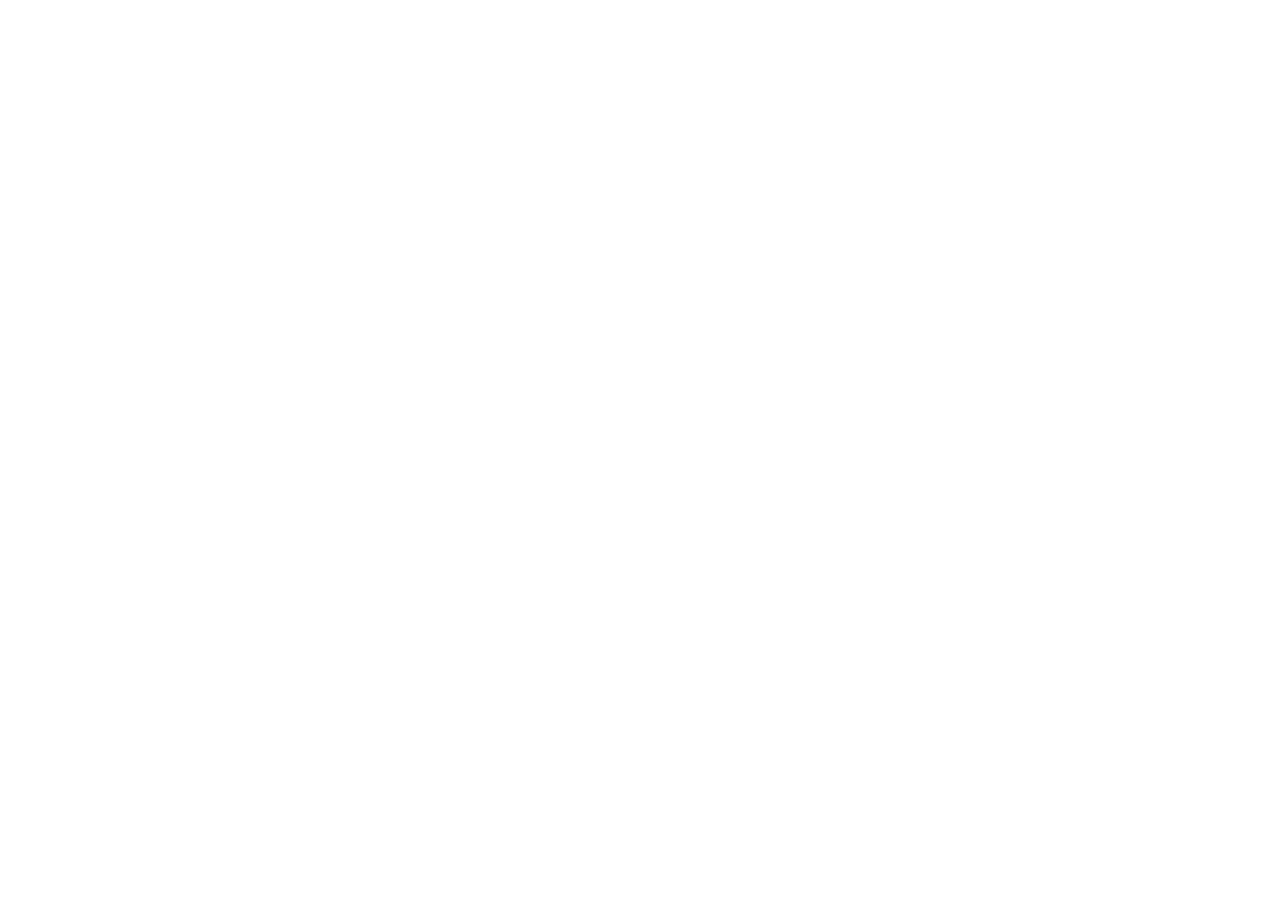
==== HTML/about.html @ 048c6456 "four files added" ====
<!DOCTYPE html>
<html lang="en">
<head>
    <meta charset="UTF-8">
    <meta name="viewport" content="width=device-width, initial-scale=1.0">
    <title>About us</title>
</head>
<body>
    
</body>
</html>
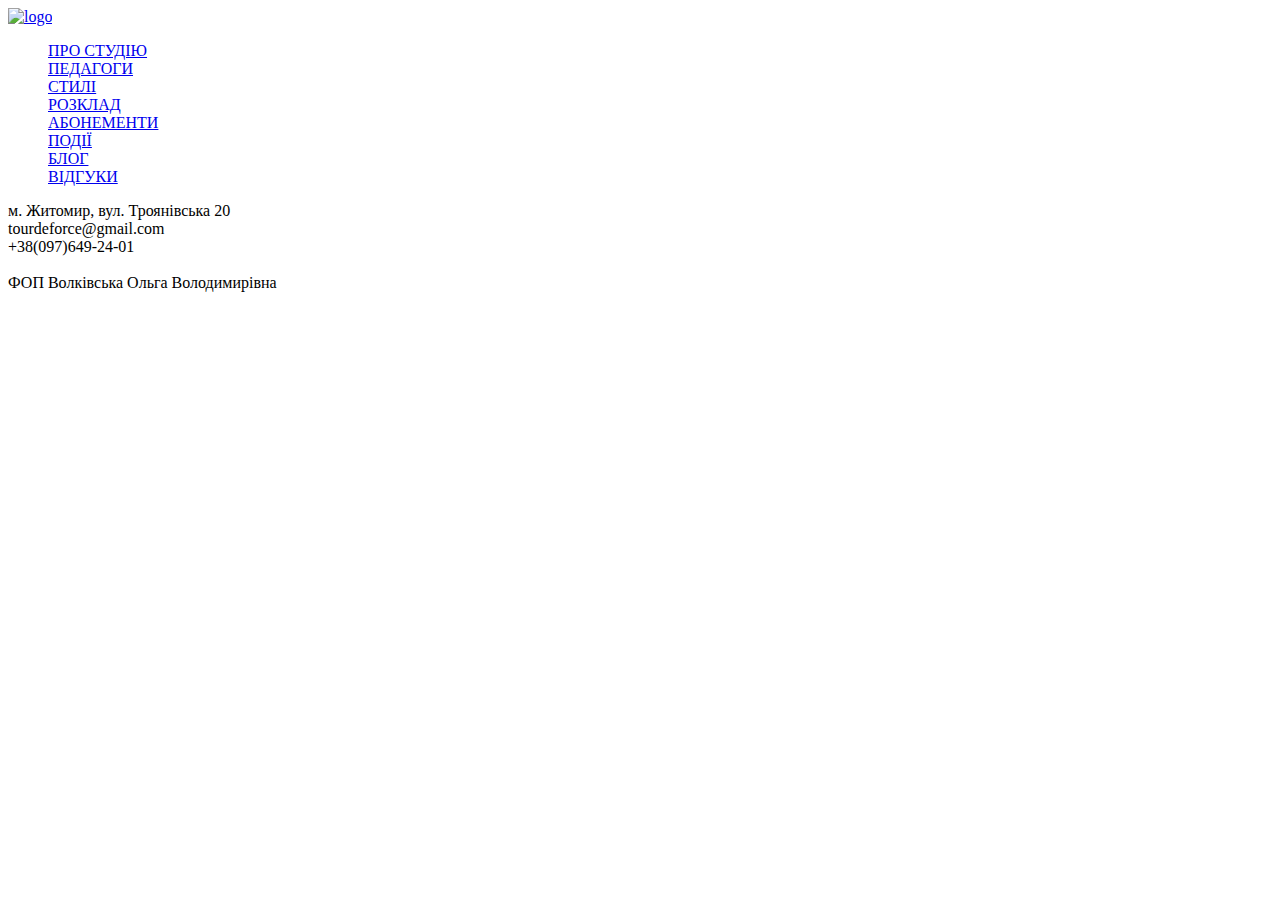
==== commit ffb38eca: "=" ====
--- a/HTML/about.html
+++ b/HTML/about.html
@@ -3,9 +3,78 @@
 <head>
     <meta charset="UTF-8">
     <meta name="viewport" content="width=device-width, initial-scale=1.0">
-    <title>About us</title>
+    <title>Про студію</title>
+    <link rel="icon" type="image/x-icon" href="image/лого.png">
+
+    <link rel="preconnect" href="https://fonts.googleapis.com">
+    <link rel="preconnect" href="https://fonts.gstatic.com" crossorigin>
+    <link href="https://fonts.googleapis.com/css2?family=Exo+2:ital,wght@0,100..900;1,100..900&display=swap" rel="stylesheet">
+
+    <link rel="stylesheet" href="style_base.css">
 </head>
 <body>
-    
+
+    <header class="header">
+        <div class="container">
+            
+            <nav class="header-nav">
+                <a class="logo" href="index.html">
+                    <img class="logo" src="./image/лого.png" alt="logo">
+                </a>
+                
+                <ul class="menu" style="list-style-type:none;">
+                    <li class="menu-item">
+                        <a class="menu-link" href="about.html">ПРО СТУДІЮ</a>
+                    </li>
+                    <li class="menu-item">
+                        <a class="menu-link" href="teachers.html">ПЕДАГОГИ</a>
+                    </li>
+                    <li class="menu-item">
+                        <a class="menu-link" href="styles.html">СТИЛІ</a>
+                    </li>
+                    <li class="menu-item">
+                        <a class="menu-link" href="schedule.html">РОЗКЛАД</a>
+                    </li>
+                    <li class="menu-item">
+                        <a class="menu-link" href="abonements.html">АБОНЕМЕНТИ</a>
+                    </li>
+                    <li class="menu-item">
+                        <a class="menu-link" href="events.html">ПОДІЇ</a>
+                    </li>
+                    <li class="menu-item">
+                        <a class="menu-link" href="blog.html">БЛОГ</a>
+                    </li>
+                    <li class="menu-item">
+                        <a class="menu-link" href="review.html">ВІДГУКИ</a>
+                    </li>
+                </ul>
+                <div class="header-media">
+                    <a class="instagram" href="https://www.instagram.com/tour_de_force_dance/">
+                        <!-- <img src="image/color-pink.png" alt="instagram" style="width:45px;height:45px;"> -->                     
+                    </a>
+                    <a class="tiktok" href="https://www.tiktok.com/@tourdeforce">
+                        <!-- <img src="./image/tiktok.png" alt="tiktok" style="width:40px;height:40px;"> -->
+                    </a>
+                    <a class="telegram" href="https://t.me/tour_de_force_dance">
+                        <!-- <img src="./image/tg.png" alt="telegram" style="width:40px;height:40px;"> -->
+                    </a>
+                </div>
+            </nav>
+        </div>      
+    </header>
+
+    <main>
+
+    </main>
+
+    <footer>
+        <section class="footer">
+            <div class="container">
+                <p class="info">м. Житомир, вул. Троянівська 20 <br> tourdeforce@gmail.com <br> +38(097)649-24-01 <br><br> ФОП Волківська Ольга Володимирівна</p>
+            </div>
+            <div class="map"><iframe src="https://www.google.com/maps/embed?pb=!1m18!1m12!1m3!1d2551.028340713801!2d28.639013076391418!3d50.25405497155536!2m3!1f0!2f0!3f0!3m2!1i1024!2i768!4f13.1!3m3!1m2!1s0x472c656935930851%3A0x15bd9f535495fdb!2z0KLQsNC90YbRliDQltC40YLQvtC80LjRgCwg0KLQsNC90YbRjtCy0LDQu9GM0L3QsCDQvNCw0LnRgdGC0LXRgNC90Y8gIlRvdXIgZGUgRm9yY2UiINCyINCW0LjRgtC-0LzQuNGA0ZY!5e0!3m2!1suk!2sua!4v1726518008517!5m2!1suk!2sua" width="400" height="300" style="border:0;" allowfullscreen="" loading="lazy" referrerpolicy="no-referrer-when-downgrade"></iframe></div>
+        </section>
+    </footer>
+
 </body>
 </html>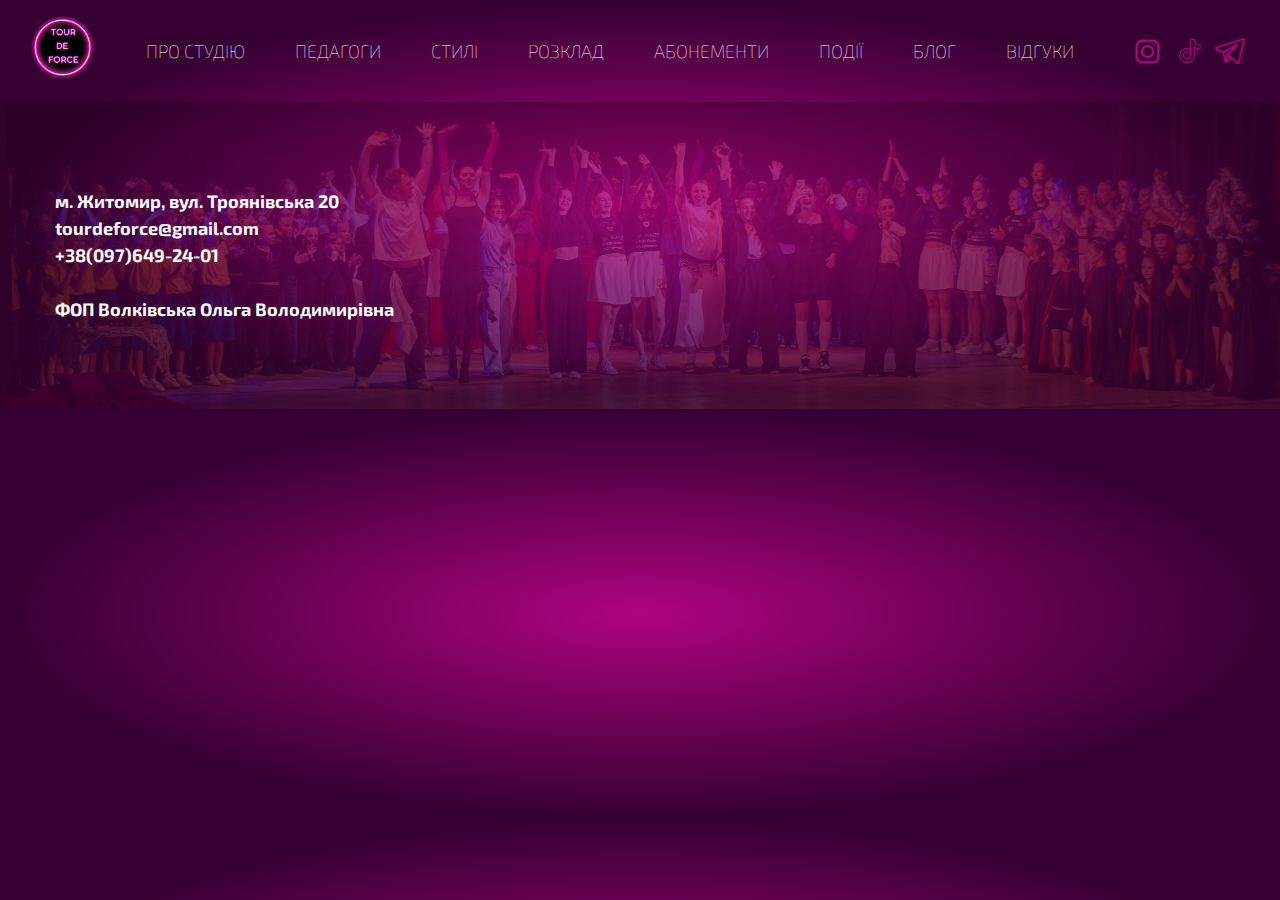
==== commit 0a87ac6f: "lab3+" ====
--- a/HTML/about.html
+++ b/HTML/about.html
@@ -10,7 +10,7 @@
     <link rel="preconnect" href="https://fonts.gstatic.com" crossorigin>
     <link href="https://fonts.googleapis.com/css2?family=Exo+2:ital,wght@0,100..900;1,100..900&display=swap" rel="stylesheet">
 
-    <link rel="stylesheet" href="style_base.css">
+    <link rel="stylesheet" href="../CSS/style_base.css">
 </head>
 <body>
 
@@ -19,7 +19,7 @@
             
             <nav class="header-nav">
                 <a class="logo" href="index.html">
-                    <img class="logo" src="./image/лого.png" alt="logo">
+                    <img class="logo" src="../image/лого.png" alt="logo">
                 </a>
                 
                 <ul class="menu" style="list-style-type:none;">
--- a/CSS/style_base.css
+++ b/CSS/style_base.css
@@ -0,0 +1,369 @@
+* { 
+    margin: 0;
+    padding: 0;
+    box-sizing: border-box;
+}
+
+body {
+    font-family: 'Exo 2', sans-serif;
+    font-weight: 700;
+    font-size: 18px;
+    color: white;
+    background-color: black;
+    line-height: 1.5;
+    background-image: radial-gradient(rgb(174, 4, 127), rgb(55, 0, 51) 70%);
+}
+
+.container {
+    max-width: 1500px;
+    width: 100%;
+    padding: 0 5px;
+    margin: 0 auto;
+}
+
+.header {
+    padding: 15px 0;
+}
+
+.header-nav {
+    display: flex;
+    justify-content: space-between;
+    align-items: center;
+    margin: 0 25px;
+}
+
+.logo {
+    width: 65px;
+}
+
+.menu {
+    display: flex;
+    gap: 20px;
+}
+
+.menu-item {
+    list-style-type: none;
+}
+
+.menu-link {
+    color: white;
+    font-weight: 100;
+    text-decoration: none;
+    position: relative;
+    transition: background-color 0.3s, border 0.3s;
+    padding: 10px 15px;
+}
+.menu-link:hover {
+    background-color: rgba(174, 4, 127, 0.5);
+    border-radius: 4px;
+}
+.menu-link:active {
+    border: 2px solid black;
+    background-color: transparent;
+}
+.toggle-btn {
+    color: white;
+    font-size: 1.5rem;
+    cursor: pointer;
+    display: none;
+}
+
+.header-media {
+    display: flex;
+    justify-content: space-between;
+    align-items: center;
+}
+.header-media a {
+    cursor: pointer;
+}
+
+.instagram {
+    padding: 0 5px;
+    width:45px;
+    display:inline-block;
+    -webkit-mask:url(../image/instagram.png) center/contain no-repeat;
+            mask:url(../image/instagram.png) center/contain no-repeat;
+    
+    background:url(../image/color-pink.png) center/contain no-repeat;
+    /* background-blend-mode:darken; */
+}
+.instagram:before {
+    content:"";
+    display:block;
+    padding-top:100%;
+}
+
+.tiktok {
+    padding: 0 5px;
+    width:40px;
+    display:inline-block;
+    -webkit-mask:url(../image/tiktok.png) center/contain no-repeat;
+            mask:url(../image/tiktok.png) center/contain no-repeat;
+    
+    background:url(../image/color-pink.png) center/contain no-repeat;
+    /* background-blend-mode:darken; */
+}
+.tiktok:before {
+    content:"";
+    display:block;
+    padding-top:100%;
+}
+
+.telegram {
+    padding: 0 5px;
+    width:40px;
+    display:inline-block;
+    -webkit-mask:url(../image/tg.png) center/contain no-repeat;
+            mask:url(../image/tg.png) center/contain no-repeat;
+    
+    background:url(../image/color-pink.png) center/contain no-repeat;
+    /* background-blend-mode:darken; */
+}
+.telegram:before {
+    content:"";
+    display:block;
+    padding-top:100%;
+}
+
+
+
+
+
+.footer {
+    padding: 20px 0; 
+    display: flex;
+    justify-content: space-between;
+    align-items: center;
+    position: relative;
+    overflow: hidden;
+    min-height: 200px;
+}
+.footer::before {
+    content: "";
+    position: absolute;
+    top: 0;
+    left: 0;
+    width: 100%;
+    height: 100%;
+    background: url('../image/разом\ футер.jpeg') no-repeat center center;
+    background-size: cover;
+    opacity: 0.2;
+    z-index: 1; /* Фон позаду тексту */
+}
+
+.info {
+    z-index: 2; /* Текст поверх фону */
+    position: relative;
+    padding-left: 50px;
+}
+
+.map {
+    z-index: 2;
+    position: relative;
+    padding-right: 50px;
+    margin-top: 10px;
+}
+
+iframe {
+    border-radius: 5px; 
+    border: 0; 
+    width: 350px;
+    height: 250px;
+}
+
+
+
+.dropdown-menu {
+    display: none;
+    position: absolute;
+    right: 2rem;
+    top: 70px;
+    height: 0;
+    width: 200px;
+    background: rgba(133, 9, 98, 0.4);
+    backdrop-filter: blur(15px);
+    border-radius: 25px;
+    overflow-y: scroll;
+    transition: height 0.2s cubic-bezier(0.175, 0.885, 0.32, 1.275);
+}
+.dropdown-menu::-webkit-scrollbar {
+    display: none;
+  }
+.dropdown-menu.open {
+    height: 250px;
+}
+.dropdown-menu li {
+    padding: 0.5rem;
+    display: flex;
+    align-items: center;
+    justify-content: center;
+}
+.dropdown-menu .menu-link {
+    font-weight: 400;
+}
+.dropdown-menu .menu-link:hover {
+    background-color: rgb(55, 0, 51, 0.7);
+    border-radius: 4px;
+}
+.dropdown-menu .menu-link:active {
+    border: 2px solid black;
+    background-color: transparent;
+}
+
+
+
+/*АДАПТАЦІЯ*/
+
+/*tablet*/
+@media (max-width: 992px) {
+    body {
+        background-image: radial-gradient(rgb(174, 4, 127), rgb(55, 0, 51) 75%);
+    }
+    .header-nav .menu {
+        display: none;
+    }
+    .toggle-btn {
+        display: block;
+        padding-left: 55px;
+    }
+    .dropdown-menu {
+        display: block;
+        z-index: 1;
+    }
+    .logo {
+        width: 60px;
+    }
+    .info {
+        font-size: 14px;
+    }
+    iframe {
+        height: 150px;
+        width: 100%;
+    }
+}
+
+/*mobile*/
+@media (max-width: 576px) {
+    body {
+        background-image: radial-gradient(rgb(174, 4, 127), rgb(55, 0, 51) 80%);
+    }
+    .dropdown-menu {
+        left: 2rem;
+        width: unset;
+    }
+    .header-media {
+        display: none;
+    }
+    .logo {
+        width: 55px;
+    }
+    .footer {
+        flex-direction: column;
+        justify-content: center;
+        align-items: center;
+    }
+    .info {
+        font-size: 12px;
+        padding-left: auto;
+    }
+    iframe {
+        width: 80%;
+        height: 100px;
+    }
+}
+
+/*desktop*/
+/* @media (max-width: 1024px) {
+    .header-nav {
+        flex-direction: column;
+        margin: 0 20px;
+    }
+
+    .menu {
+        flex-direction: column;
+        align-items: center;
+    }
+
+    .menu-link {
+        font-size: 1.2em;
+    }
+
+    .trial-lesson {
+        margin: 0 auto;
+    }
+
+    .invite {
+        padding: 80px 0;
+        margin: 0 auto;
+    }
+
+    .footer {
+        flex-direction: column;
+    }
+
+    .map {
+        margin-top: 20px;
+    }
+} */
+
+/*tablet*/
+/* @media (max-width: 768px) {
+    .big-arrow {
+        width: 180px;
+    }
+
+    .button-regi {
+        padding: 15px 60px;
+    }
+
+    .ready {
+        font-size: 32px;
+    }
+
+    .footer {
+        padding: 20px;
+    }
+
+    .info {
+        text-align: center;
+        padding-left: 0;
+    }
+
+    .header-media {
+        display: none;
+    }
+
+    .wrapper i:first-child {
+        display: block;
+    }
+} */
+
+/*mobile*/
+/* @media (max-width: 480px) {
+    .menu {
+        gap: 10px;
+    }
+
+    .ready {
+        font-size: 24px;
+    }
+
+    .big-arrow {
+        width: 120px;
+    }
+
+    .small-arrow {
+        width: 40px;
+        height: 30px;
+    }
+
+    .button-regi {
+        padding: 12px 40px;
+        font-size: 0.9em;
+    }
+
+    iframe {
+        width: 100%;
+        height: 200px;
+    }
+} */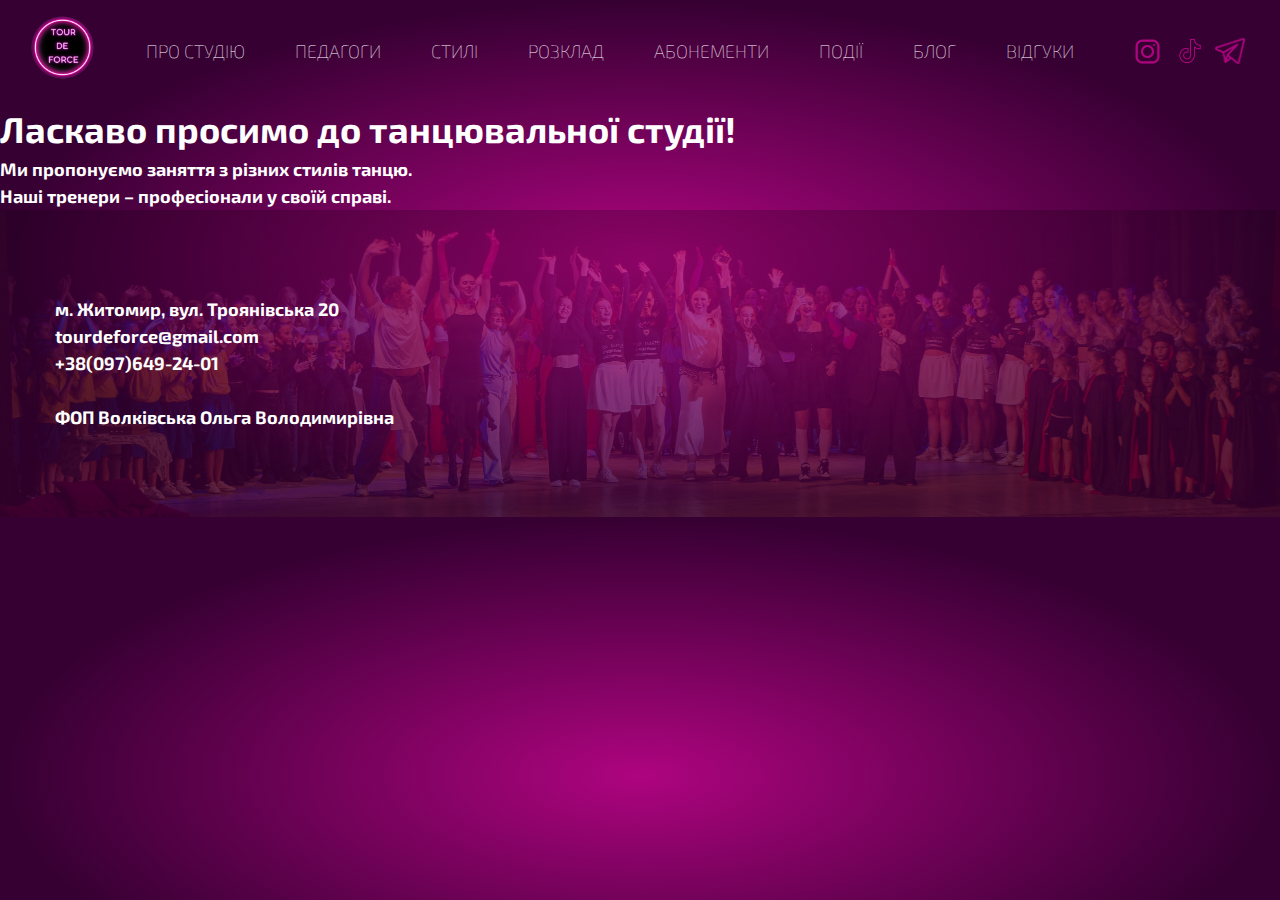
==== commit b66d36ed: "lab6+" ====
--- a/HTML/about.html
+++ b/HTML/about.html
@@ -64,7 +64,10 @@
     </header>
 
     <main>
-
+        <h1 id="title">Ласкаво просимо до танцювальної студії!</h1>
+        <p class="text">Ми пропонуємо заняття з різних стилів танцю.</p>
+        <p class="text">Наші тренери – професіонали у своїй справі.</p>
+        <div id="content"></div>
     </main>
 
     <footer>
@@ -76,5 +79,13 @@
         </section>
     </footer>
 
+    <!-- <script>
+        alert("Вітаємо на сайті танцювальної студії Tour De Force!");
+        confirm("Чи готові ви до танцювальної подорожі?");
+        prompt("Чи бажаєте дізнатися більше про нашу студію? (Так/Ні)");
+    </script> -->
+
+    <script src="../JS/script.js"></script>
+
 </body>
 </html>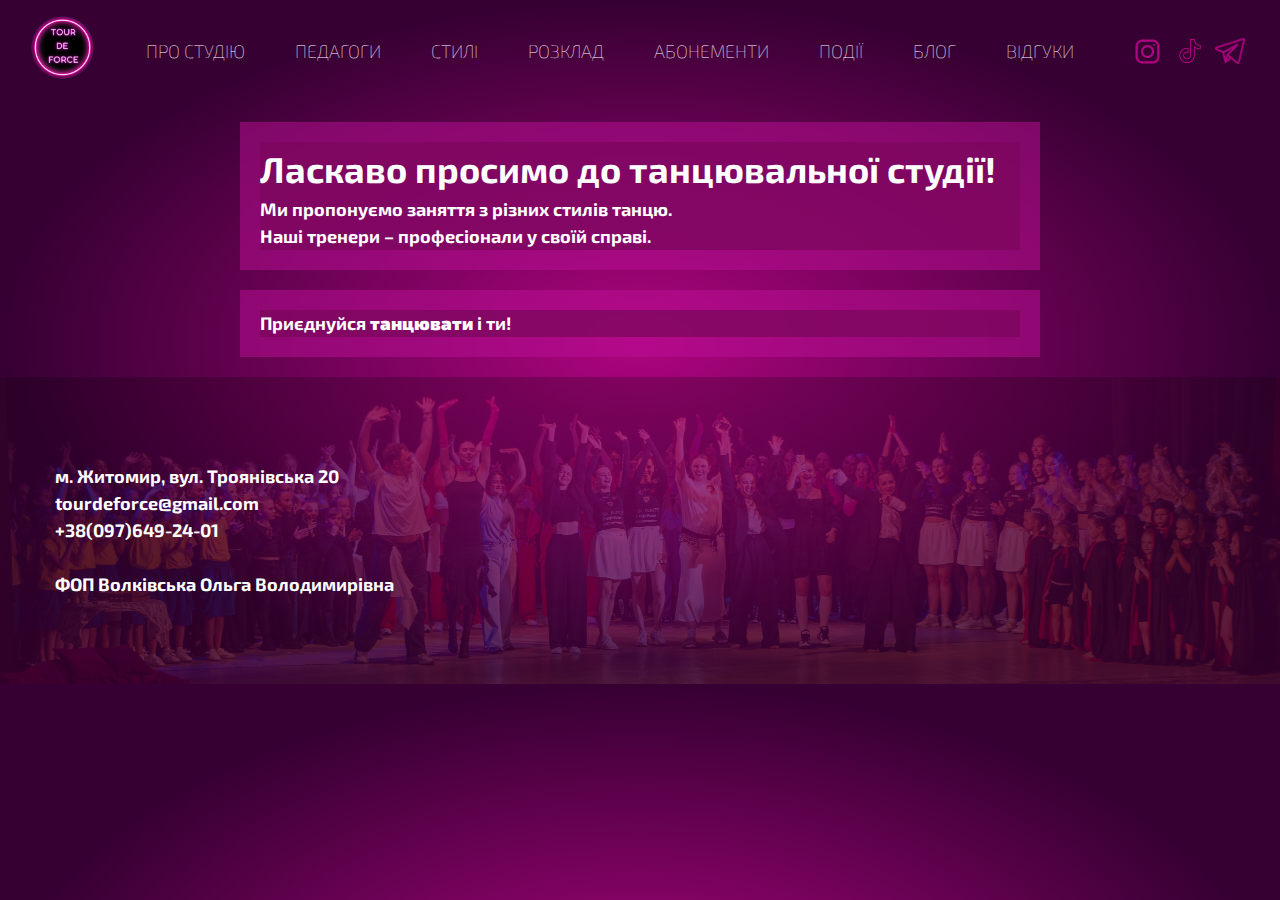
==== commit 39f6a5d5: "lab6++" ====
--- a/HTML/about.html
+++ b/HTML/about.html
@@ -11,6 +11,7 @@
     <link href="https://fonts.googleapis.com/css2?family=Exo+2:ital,wght@0,100..900;1,100..900&display=swap" rel="stylesheet">
 
     <link rel="stylesheet" href="../CSS/style_base.css">
+    <link rel="stylesheet" href="../CSS/about.css">
 </head>
 <body>
 
@@ -64,10 +65,14 @@
     </header>
 
     <main>
-        <h1 id="title">Ласкаво просимо до танцювальної студії!</h1>
-        <p class="text">Ми пропонуємо заняття з різних стилів танцю.</p>
-        <p class="text">Наші тренери – професіонали у своїй справі.</p>
-        <div id="content"></div>
+        <div id="content">
+            <h1 id="title">Ласкаво просимо до танцювальної студії!</h1>
+            <p class="text">Ми пропонуємо заняття з різних стилів танцю.</p>
+            <p class="text">Наші тренери – професіонали у своїй справі.</p>
+        </div>
+        <div id="box">
+            <p id="para">Приєднуйся <strong>танцювати</strong> і ти!</p>
+        </div>
     </main>
 
     <footer>
--- a/CSS/about.css
+++ b/CSS/about.css
@@ -0,0 +1,9 @@
+#content, #box {
+    margin: 20px auto;
+    padding: 20px;
+    max-width: 800px;
+    background-color: rgba(187, 16, 150, 0.504);
+}
+#title, #para, .text {
+    background-color: rgba(124, 7, 93, 0.779);
+}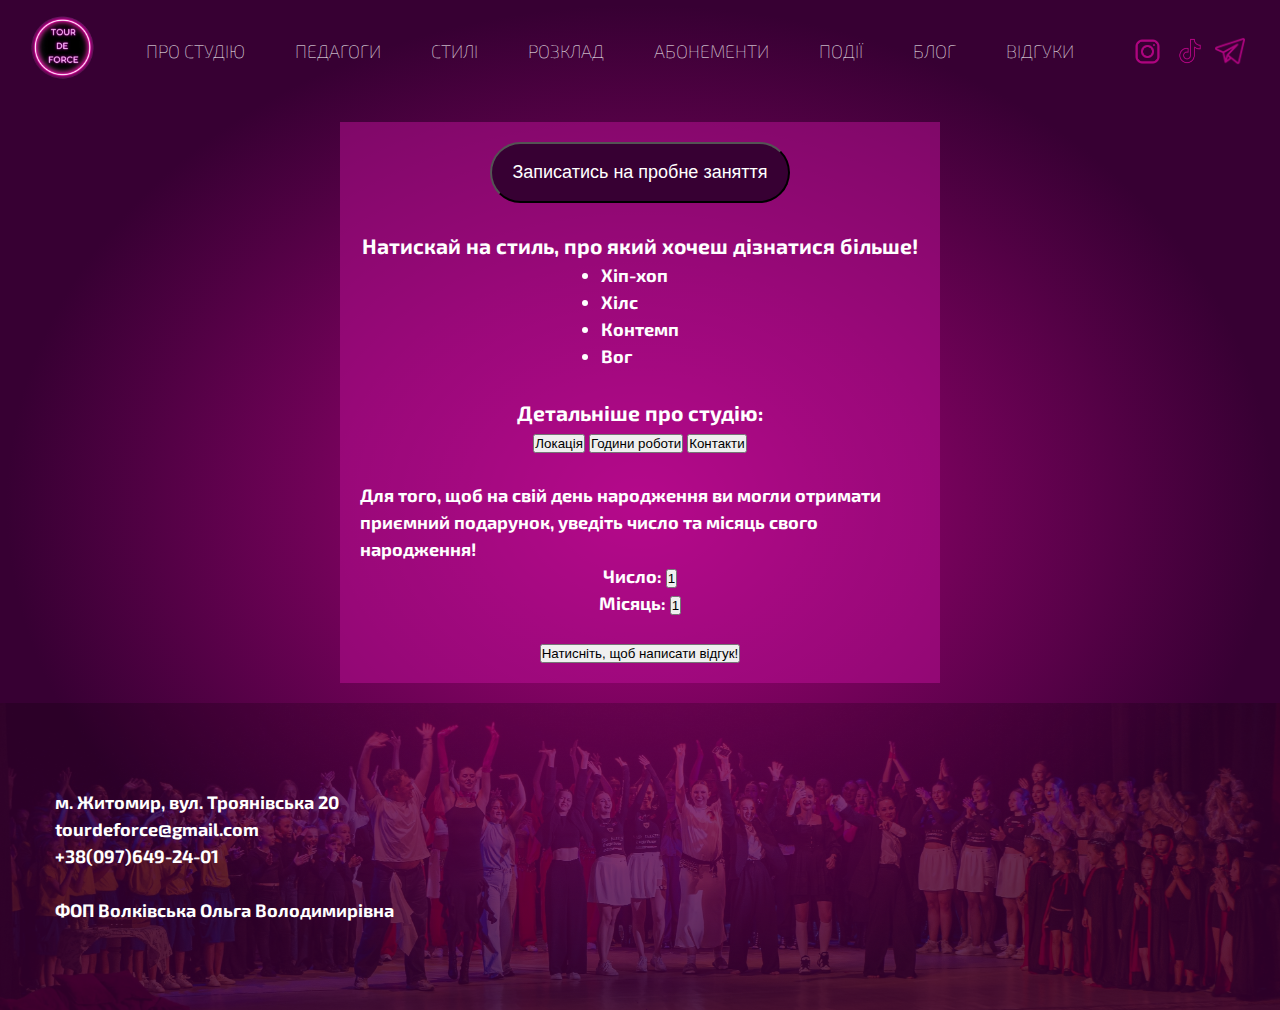
==== commit 638f18af: "lab7++" ====
--- a/HTML/about.html
+++ b/HTML/about.html
@@ -65,14 +65,51 @@
     </header>
 
     <main>
-        <div id="content">
+        <!-- <div id="content">
             <h1 id="title">Ласкаво просимо до танцювальної студії!</h1>
             <p class="text">Ми пропонуємо заняття з різних стилів танцю.</p>
             <p class="text">Наші тренери – професіонали у своїй справі.</p>
         </div>
         <div id="box">
             <p id="para">Приєднуйся <strong>танцювати</strong> і ти!</p>
+        </div> -->
+
+        <div class="lab7">
+            <button id="danceBtn" onclick="handleClickAttr()">Записатись на пробне заняття</button>
+
+            <br>
+
+            <h3>Натискай на стиль, про який хочеш дізнатися більше!</h3>
+            <ul id="styleList">
+                <li>Хіп-хоп</li>
+                <li>Хілс</li>
+                <li>Контемп</li>
+                <li>Вог</li>
+            </ul>
+
+            <br>
+
+            <h3>Детальніше про студію:</h3>
+            <div id="danceMenu">
+                <button data-action="location">Локація</button>
+                <button data-action="schedule">Години роботи</button>
+                <button data-action="contacts">Контакти</button>
+            </div>
+
+            <br>
+
+            <p>Для того, щоб на свій день народження ви могли отримати приємний подарунок, уведіть число та місяць свого народження!</p>
+            <p>Число: <input type="button" value="1" data-counter></p>
+            <p>Місяць: <input type="button" value="1" data-counter></p>
+
+            <br>
+
+            <button data-toggle-id="subscribe-form">Натисніть, щоб написати відгук!</button>
+            <form id="subscribe-form" hidden>
+                <label>Ваш відгук: <input type="text"></label>
+            </form>
         </div>
+        
     </main>
 
     <footer>
@@ -91,6 +128,7 @@
     </script> -->
 
     <script src="../JS/script.js"></script>
+    <script src="../JS/script2.js"></script>
 
 </body>
 </html>--- a/CSS/about.css
+++ b/CSS/about.css
@@ -6,4 +6,29 @@
 }
 #title, #para, .text {
     background-color: rgba(124, 7, 93, 0.779);
+}
+
+.lab7 {
+    margin: 20px auto;
+    padding: 20px;
+    max-width: 600px;
+    background-color: rgba(187, 16, 150, 0.504);
+    display: flex;
+    flex-direction: column;
+    align-items: center;
+}
+#danceBtn {
+    font-size: 18px;
+    background-color: #370033;
+    padding: 18px 20px;
+    color: white;
+    border-radius: 50px;
+    text-decoration: none;
+}
+#danceBtn:hover {
+    background-color: rgba(165, 90, 144, 0.5);
+}
+
+.highlight {
+    background-color: rgb(73, 18, 58);
 }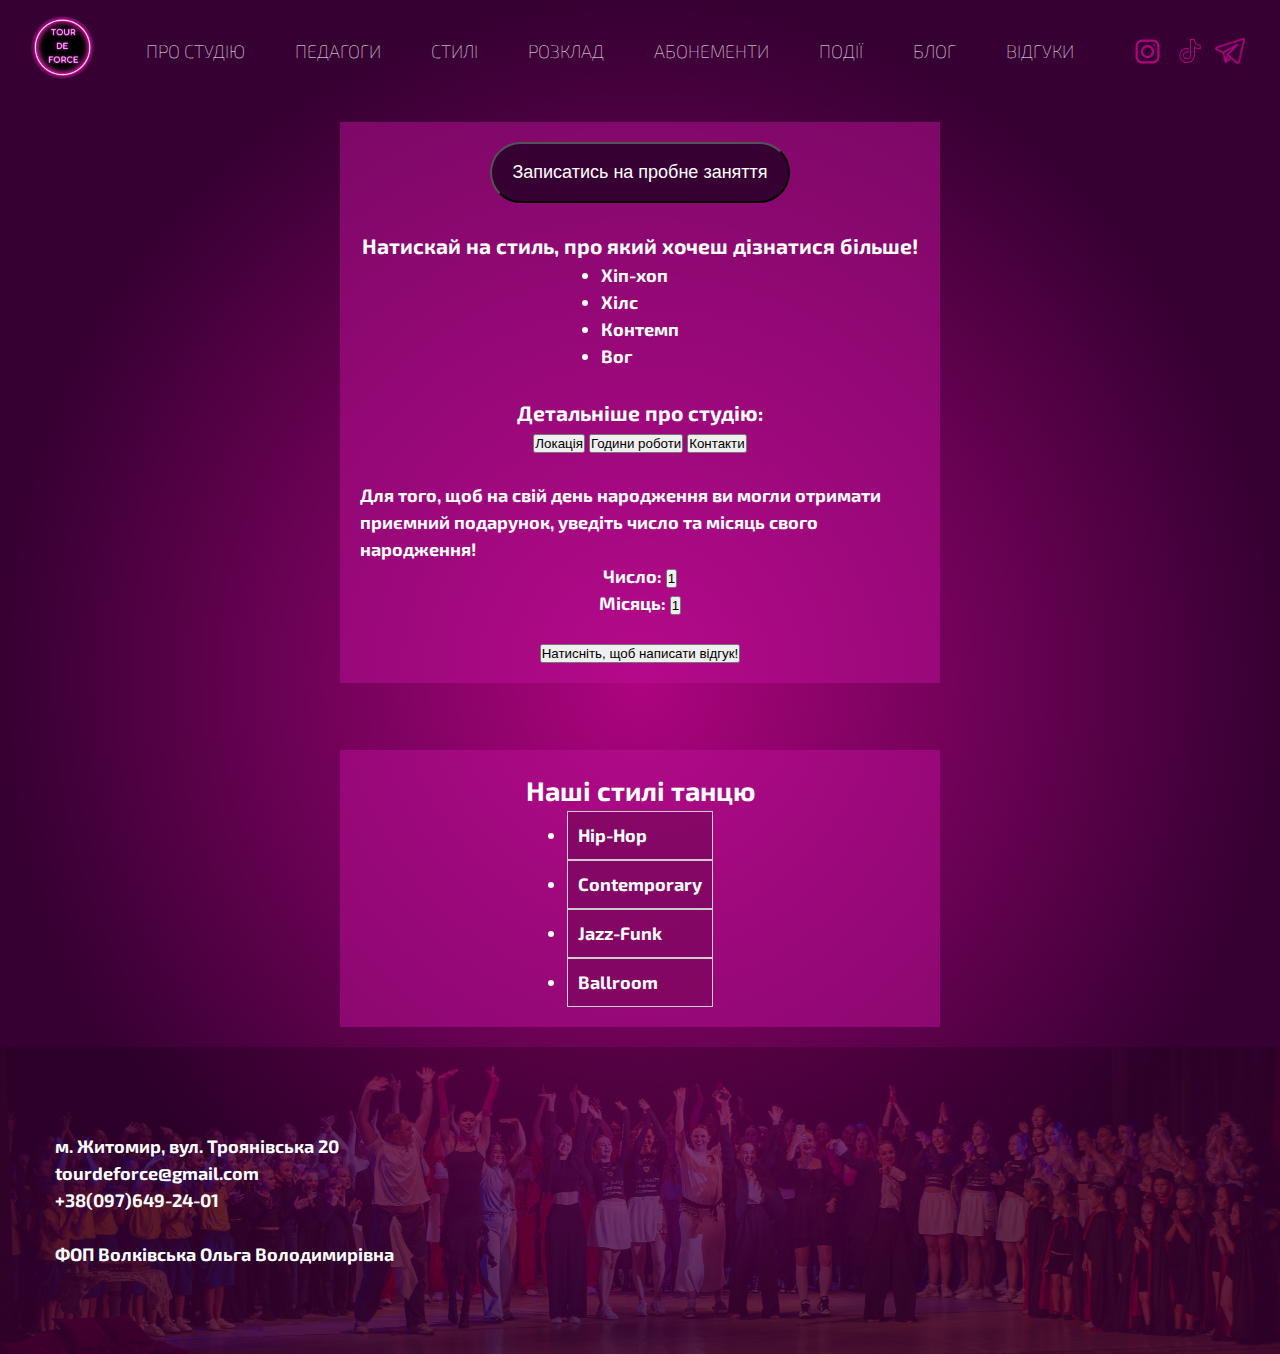
==== commit 6205cfc9: "lab8+" ====
--- a/HTML/about.html
+++ b/HTML/about.html
@@ -109,6 +109,18 @@
                 <label>Ваш відгук: <input type="text"></label>
             </form>
         </div>
+
+        <br>
+
+        <div class="lab8">
+            <h2>Наші стилі танцю</h2>
+            <ul id="danceStyles">
+                <li class="style-item">Hip-Hop</li>
+                <li class="style-item">Contemporary</li>
+                <li class="style-item">Jazz-Funk</li>
+                <li class="style-item">Ballroom</li>
+            </ul>
+        </div>
         
     </main>
 
@@ -121,14 +133,10 @@
         </section>
     </footer>
 
-    <!-- <script>
-        alert("Вітаємо на сайті танцювальної студії Tour De Force!");
-        confirm("Чи готові ви до танцювальної подорожі?");
-        prompt("Чи бажаєте дізнатися більше про нашу студію? (Так/Ні)");
-    </script> -->
-
     <script src="../JS/script.js"></script>
     <script src="../JS/script2.js"></script>
+    <script src="../JS/script3.js"></script>
+
 
 </body>
 </html>--- a/CSS/about.css
+++ b/CSS/about.css
@@ -8,7 +8,7 @@
     background-color: rgba(124, 7, 93, 0.779);
 }
 
-.lab7 {
+.lab7, .lab8 {
     margin: 20px auto;
     padding: 20px;
     max-width: 600px;
@@ -31,4 +31,18 @@
 
 .highlight {
     background-color: rgb(73, 18, 58);
+}
+
+.style-item {
+    padding: 10px;
+    margin: 0px;
+    background-color: rgba(124, 7, 93, 0.779);
+    border: 1px solid #ccc;
+    transition: 0.3s;
+    cursor: pointer;
+}
+.highlights {
+    background-color: #00a90b;
+    color: #000;
+    font-weight: bold;
 }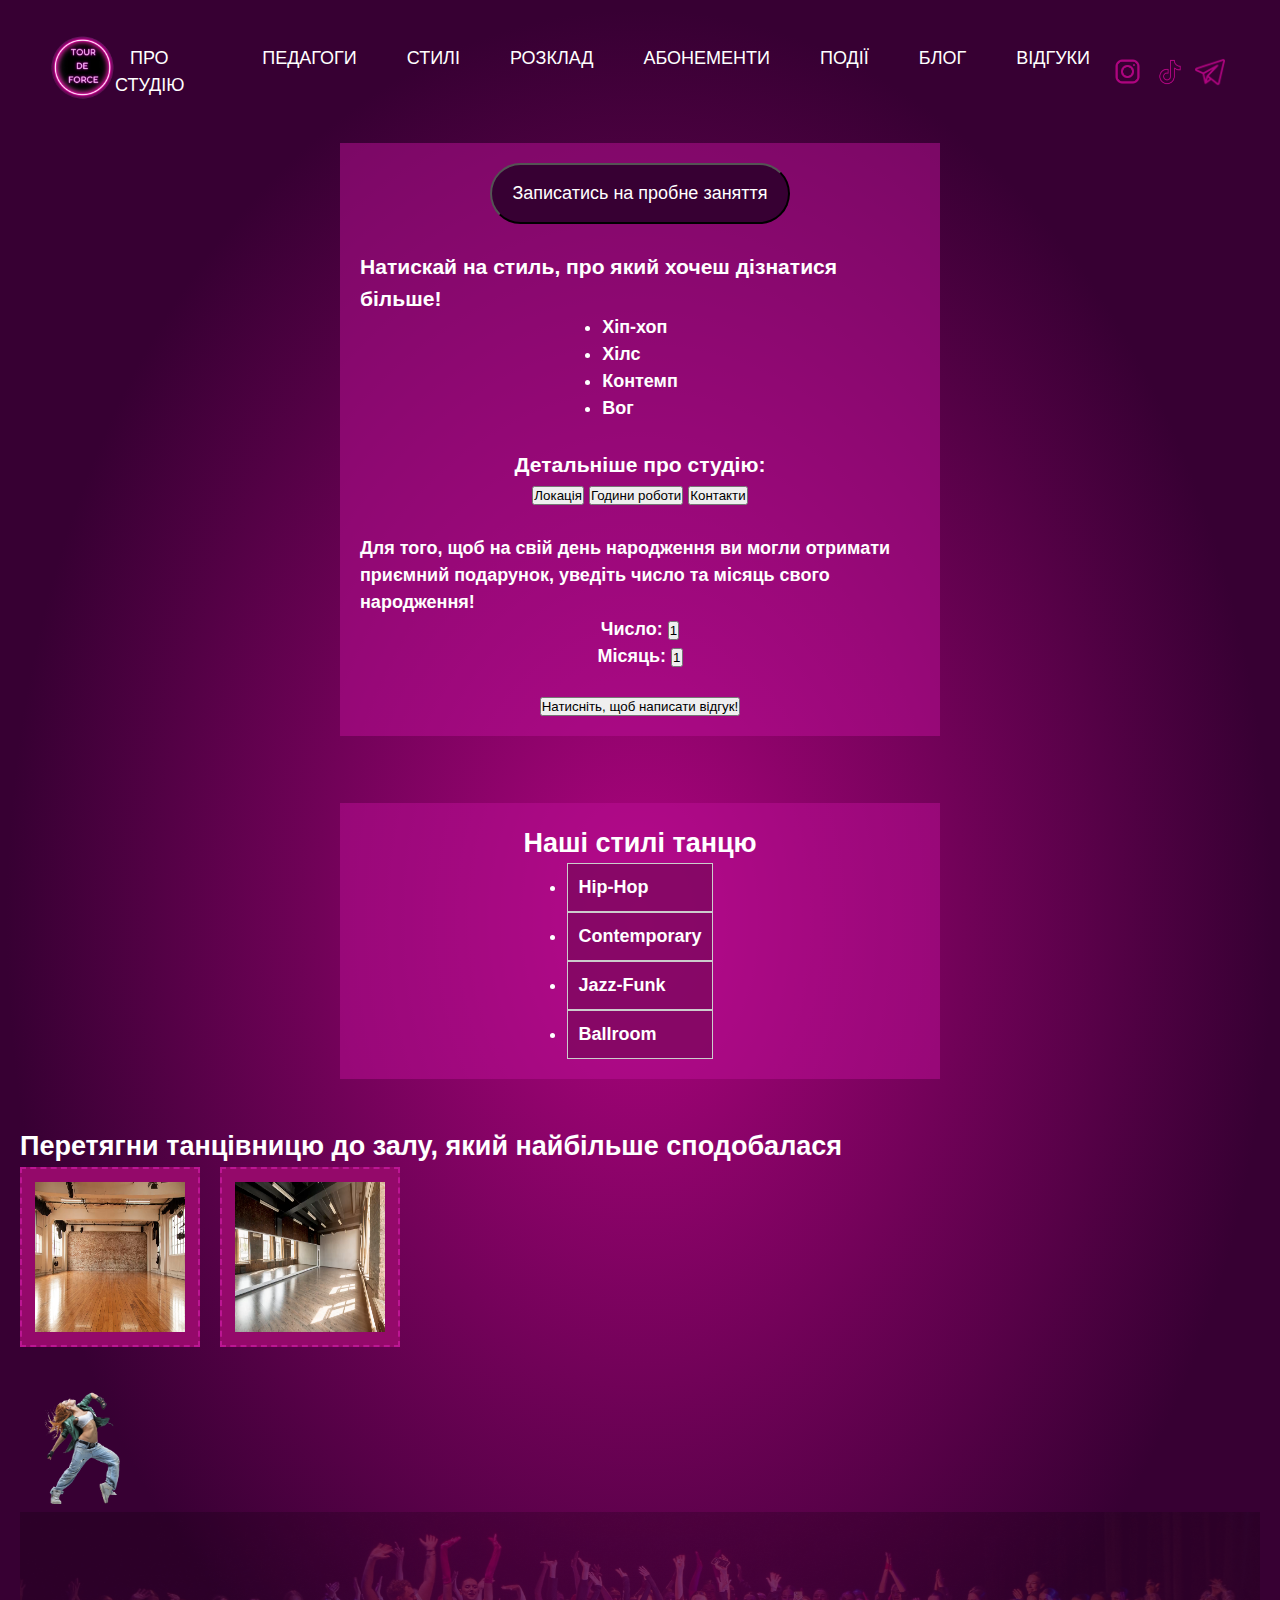
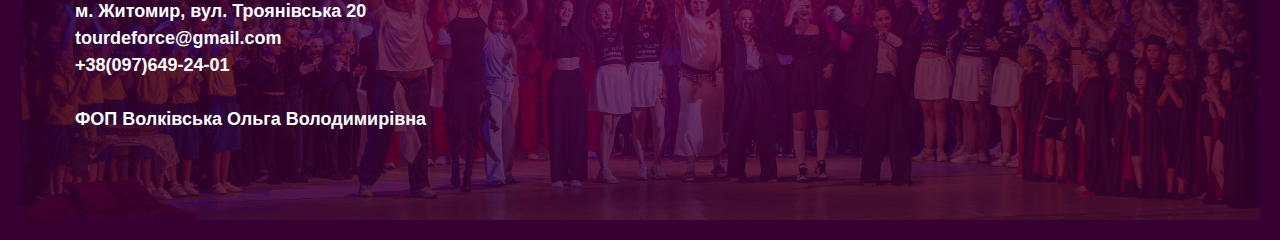
==== commit 9578ba3c: "lab8++" ====
--- a/HTML/about.html
+++ b/HTML/about.html
@@ -122,6 +122,17 @@
             </ul>
         </div>
         
+        <br>
+
+        <h2>Перетягни танцівницю до залу, який найбільше сподобалася</h2>
+
+        <div class="dance-halls">
+            <div id="hall1" class="droppable"><img src="../image/hall1.jpeg" alt="Зала 1" width="150px" height="150px"></div>
+            <div id="hall2" class="droppable"><img src="../image/hall2.jpeg" alt="Зала 2" width="150px" height="150px"></div>
+        </div>
+
+        <img src="../image/dancer.png" id="dancer" alt="Танцівник">
+
     </main>
 
     <footer>
--- a/CSS/about.css
+++ b/CSS/about.css
@@ -45,4 +45,30 @@
     background-color: #00a90b;
     color: #000;
     font-weight: bold;
+}
+
+body {
+    font-family: sans-serif;
+    padding: 20px;
+}
+.dance-halls {
+    display: flex;
+    gap: 20px;
+    margin-bottom: 40px;
+}
+.droppable {
+    width: 180px;
+    height: 180px;
+    border: 2px dashed #bc1693;
+    display: flex;
+    align-items: center;
+    justify-content: center;
+    font-weight: bold;
+    background-color: #94096a;
+    transition: background 0.3s;
+} 
+#dancer {
+    width: 100px;
+    cursor: grab;
+    position: relative;
 }